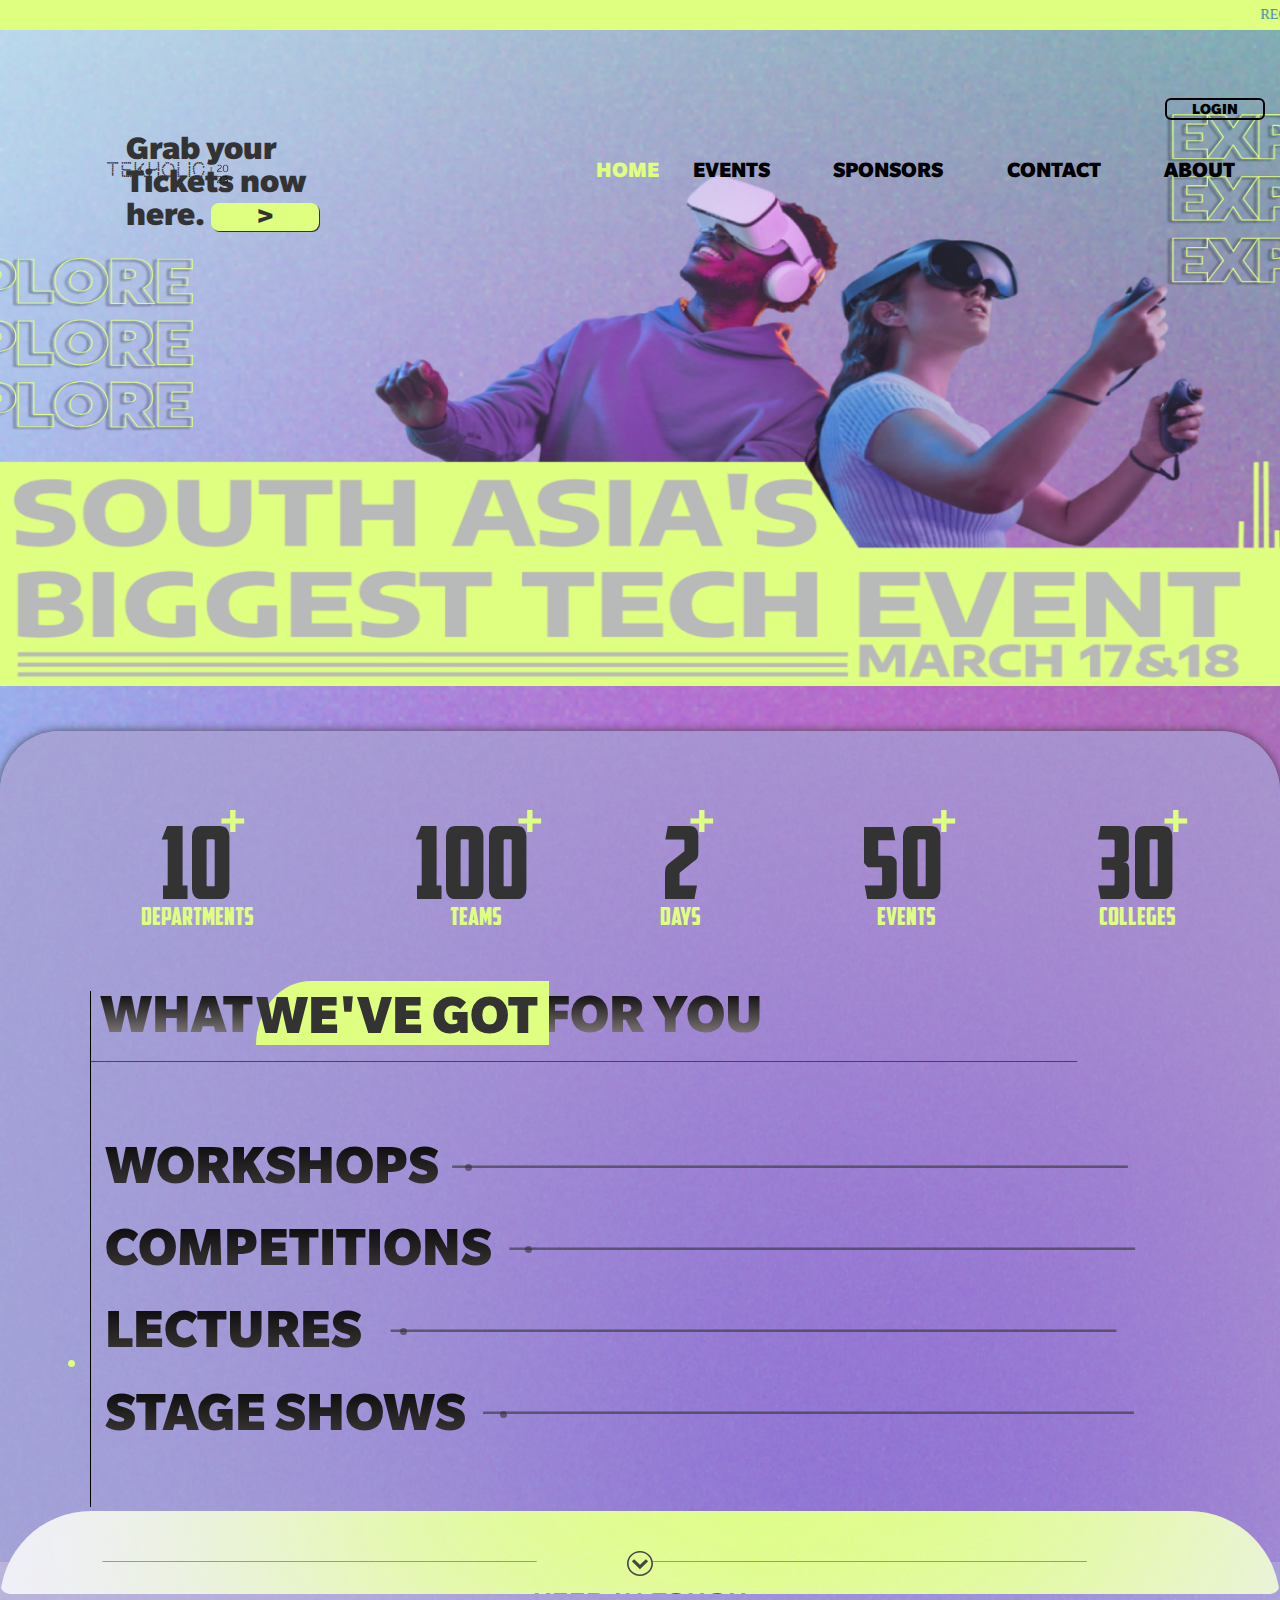
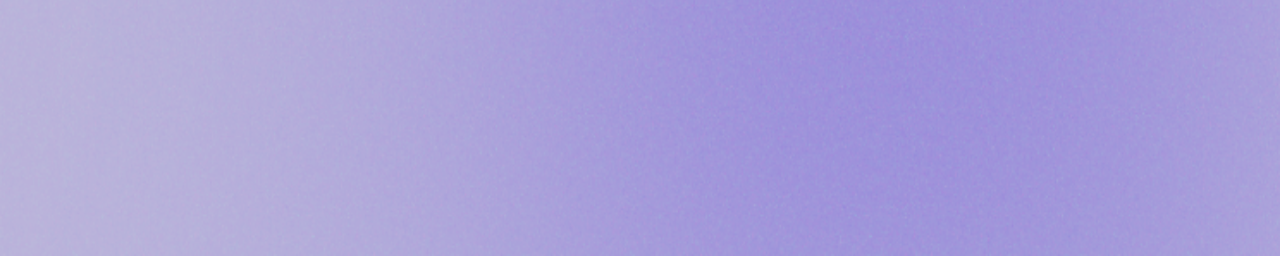
==== index.html @ 0b1e050f "code2canvas" ====
<!DOCTYPE html>
<html lang="en">

<head>
    <title>TEKHOLIC</title>
    <link rel="icon" type="image/x-icon" href="Icons/2333.png">
    <meta charset="utf-8">
    <meta name="viewport" content="width=device-width, initial-scale=1">
    <link rel="stylesheet" href="https://maxcdn.bootstrapcdn.com/bootstrap/3.4.1/css/bootstrap.min.css">
    <script src="https://ajax.googleapis.com/ajax/libs/jquery/3.6.4/jquery.min.js"></script>
    <script src="https://maxcdn.bootstrapcdn.com/bootstrap/3.4.1/js/bootstrap.min.js"></script>
    <link href="https://cdn.jsdelivr.net/npm/bootstrap@5.3.0/dist/css/bootstrap.min.css" rel="stylesheet"
        integrity="sha384-9ndCyUaIbzAi2FUVXJi0CjmCapSmO7SnpJef0486qhLnuZ2cdeRhO02iuK6FUUVM" crossorigin="anonymous">
    <script src="https://cdn.jsdelivr.net/npm/bootstrap@5.3.0/dist/js/bootstrap.bundle.min.js"
        integrity="sha384-geWF76RCwLtnZ8qwWowPQNguL3RmwHVBC9FhGdlKrxdiJJigb/j/68SIy3Te4Bkz"
        crossorigin="anonymous"></script>
    <link rel="stylesheet" href="style.css" type="text/css">
    <link rel="stylesheet" href="https://www.fontsaddict.com/fontface/american-captain.ttf">
    <link rel="stylesheet" href="https://maxcdn.bootstrapcdn.com/bootstrap/3.4.1/css/bootstrap.min.css">
    <script src="https://ajax.googleapis.com/ajax/libs/jquery/3.7.1/jquery.min.js"></script>
    <script src="https://maxcdn.bootstrapcdn.com/bootstrap/3.4.1/js/bootstrap.min.js"></script>
</head>

<body class="boy">
    <div>
        <marquee onclick = "window.location.href='uc.html';" style="width: 100%; background-color: #dfff80; height: 30px;">
            <div style="margin-top: 5px;">
                <a style="margin-left: 30px;">REGISTER</a>
                <a style="margin-left: 15px;">&nearr;</a>
                <a style="margin-left: 30px;">REGISTER</a>
                <a style="margin-left: 15px;">&nearr;</a>
                <a style="margin-left: 30px;">REGISTER</a>
                <a style="margin-left: 15px;">&nearr;</a>
                <a style="margin-left: 30px;">REGISTER</a>
                <a style="margin-left: 15px;">&nearr;</a>
                <a style="margin-left: 30px;">REGISTER</a>
                <a style="margin-left: 15px;">&nearr;</a>
                <a style="margin-left: 30px;">REGISTER</a>
                <a style="margin-left: 15px;">&nearr;</a>
                <a style="margin-left: 30px;">REGISTER</a>
                <a style="margin-left: 15px;">&nearr;</a>
                <a style="margin-left: 30px;">REGISTER</a>
                <a style="margin-left: 15px;">&nearr;</a>
                <a style="margin-left: 30px;">REGISTER</a>
                <a style="margin-left: 15px;">&nearr;</a>
                <a style="margin-left: 30px;">REGISTER</a>
                <a style="margin-left: 15px;">&nearr;</a>
                <a style="margin-left: 30px;">REGISTER</a>
                <a style="margin-left: 15px;">&nearr;</a>
                <a style="margin-left: 30px;">REGISTER</a>
                <a style="margin-left: 15px;">&nearr;</a>
                <a style="margin-left: 30px;">REGISTER</a>
                <a style="margin-left: 15px;">&nearr;</a>
                <a style="margin-left: 30px;">REGISTER</a>
                <a style="margin-left: 15px;">&nearr;</a>
                <a style="margin-left: 30px;">REGISTER<a>
                <a style="margin-left: 15px;">&nearr;<a>
                <a style="margin-left: 30px;">REGISTER</a>
                <a style="margin-left: 15px;">&nearr;</a>
                <a style="margin-left: 30px;">REGISTER</a>
                <a style="margin-left: 15px;">&nearr;</a>
                <a style="margin-left: 30px;">REGISTER</a>
                <a style="margin-left: 15px;">&nearr;</a>
                <a style="margin-left: 30px;">REGISTER</a>
                <a style="margin-left: 15px;">&nearr;</a>
                <a style="margin-left: 30px;">REGISTER</a>
                <a style="margin-left: 15px;">&nearr;</a>
                <a style="margin-left: 30px;">REGISTER</a>
                <a style="margin-left: 15px;">&nearr;</a>
                <a style="margin-left: 30px;">REGISTER</a>
                <a style="margin-left: 15px;">&nearr;</a>
                <a style="margin-left: 30px;">REGISTER</a>
                <a style="margin-left: 15px;">&nearr;</a>
                <a style="margin-left: 30px;">REGISTER</a>
                <a style="margin-left: 15px;">&nearr;</a>
                <a style="margin-left: 30px;">REGISTER</a>
                <a style="margin-left: 15px;">&nearr;</a>
                <a style="margin-left: 30px;">REGISTER</a>
                <a style="margin-left: 15px;">&nearr;</a>
                <a style="margin-left: 30px;">REGISTER</a>
                <a style="margin-left: 15px;">&nearr;</a>            
                <a style="margin-left: 30px;">REGISTER</a>
                <a style="margin-left: 15px;">&nearr;</a>
                <a style="margin-left: 30px;">REGISTER</a>
                <a style="margin-left: 15px;">&nearr;</a>
                <a style="margin-left: 30px;">REGISTER</a>
                <a style="margin-left: 15px;">&nearr;</a>
                <a style="margin-left: 30px;">REGISTER</a>
                <a style="margin-left: 15px;">&nearr;</a>
                <a style="margin-left: 30px;">REGISTER</a>
                <a style="margin-left: 15px;">&nearr;</a>
                <a style="margin-left: 30px;">REGISTER</a>
                <a style="margin-left: 15px;">&nearr;</a>
                <a style="margin-left: 30px;">REGISTER</a>
                <a style="margin-left: 15px;">&nearr;</a> 
                <a style="margin-left: 30px;">REGISTER</a>
                <a style="margin-left: 15px;">&nearr;</a>
                <a style="margin-left: 30px;">REGISTER</a>
                <a style="margin-left: 15px;">&nearr;</a>
                <a style="margin-left: 30px;">REGISTER</a>
                <a style="margin-left: 15px;">&nearr;</a>
                <a style="margin-left: 30px;">REGISTER</a>
                <a style="margin-left: 15px;">&nearr;</a>
                <a style="margin-left: 30px;">REGISTER</a>
                <a style="margin-left: 15px;">&nearr;</a>
                <a style="margin-left: 30px;">REGISTER</a>
                <a style="margin-left: 15px;">&nearr;</a>
                <a style="margin-left: 30px;">REGISTER</a>
                <a style="margin-left: 15px;">&nearr;</a>
                <a style="margin-left: 30px;">REGISTER</a>
                <a style="margin-left: 15px;">&nearr;</a>
                <a style="margin-left: 30px;">REGISTER</a>
                <a style="margin-left: 15px;">&nearr;</a>
                <a style="margin-left: 30px;">REGISTER<a>
                <a style="margin-left: 15px;">&nearr;</a>
                <a style="margin-left: 30px;">REGISTER</a>
                <a style="margin-left: 15px;">&nearr;</a>
                <a style="margin-left: 30px;">REGISTER</a>
                <a style="margin-left: 15px;">&nearr;</a>
                <a style="margin-left: 30px;">REGISTER</a>
                <a style="margin-left: 15px;">&nearr;</a>
                <a style="margin-left: 30px;">REGISTER</a>
                <a style="margin-left: 15px;">&nearr;</a>
                <a style="margin-left: 30px;">REGISTER</a>
                <a style="margin-left: 15px;">&nearr;</a>
                <a style="margin-left: 30px;">REGISTER</a>
                <a style="margin-left: 15px;">&nearr;</a>
                <a style="margin-left: 30px;">REGISTER</a>
                <a style="margin-left: 15px;">&nearr;</a>
                <a style="margin-left: 30px;">REGISTER</a>
                <a style="margin-left: 15px;">&nearr;</a>
                <a style="margin-left: 30px;">REGISTER</a>
                <a style="margin-left: 15px;">&nearr;</a>
                <a style="margin-left: 30px;">REGISTER</a>
                <a style="margin-left: 15px;">&nearr;</a>
                <a style="margin-left: 30px;">REGISTER</a>
                <a style="margin-left: 15px;">&nearr;</a>
                <a style="margin-left: 30px;">REGISTER</a>
                <a style="margin-left: 15px;">&nearr;</a>
                <a style="margin-left: 30px;">REGISTER</a>
                <a style="margin-left: 15px;">&nearr;</a>
                <a style="margin-left: 30px;">REGISTER</a>
                <a style="margin-left: 15px;">&nearr;</a>
                <a style="margin-left: 30px;">REGISTER</a>
                <a style="margin-left: 15px;">&nearr;</a>
                <a style="margin-left: 30px;">REGISTER</a>
                <a style="margin-left: 15px;">&nearr;</a>
                <a style="margin-left: 30px;">REGISTER</a>
                <a style="margin-left: 15px;">&nearr;</a>
                <a style="margin-left: 30px;">REGISTER</a>
                <a style="margin-left: 15px;">&nearr;</a>
                <a style="margin-left: 30px;">REGISTER</a>
                <a style="margin-left: 15px;">&nearr;</a>
                <a style="margin-left: 30px;">REGISTER</a>
                <a style="margin-left: 15px;">&nearr;</a>
                <a style="margin-left: 30px;">REGISTER</a>
                <a style="margin-left: 15px;">&nearr;</a>
                <a style="margin-left: 30px;">REGISTER</a>
                <a style="margin-left: 15px;">&nearr;</a>
                <a style="margin-left: 30px;">REGISTER</a>
                <a style="margin-left: 15px;">&nearr;</a>
                <a style="margin-left: 30px;">REGISTER</a>
                <a style="margin-left: 15px;">&nearr;</a>
                <a style="margin-left: 30px;">REGISTER</a>
                <a style="margin-left: 15px;">&nearr;</a>
                <a style="margin-left: 30px;">REGISTER</a>
                <a style="margin-left: 15px;">&nearr;</a>
                <a style="margin-left: 30px;">REGISTER</a>
                <a style="margin-left: 15px;">&nearr;</a>
                <a style="margin-left: 30px;">REGISTER</a>
                <a style="margin-left: 15px;">&nearr;</a>
                <a style="margin-left: 30px;">REGISTER</a>
                <a style="margin-left: 15px;">&nearr;</a>
                <a style="margin-left: 30px;">REGISTER</a>
                <a style="margin-left: 15px;">&nearr;</a>
                <a style="margin-left: 30px;">REGISTER</a>
                <a style="margin-left: 15px;">&nearr;</a>
                <a style="margin-left: 30px;">REGISTER</a>
                <a style="margin-left: 15px;">&nearr;</a>
                <a style="margin-left: 30px;">REGISTER</a>
                <a style="margin-left: 15px;">&nearr;</a>
                <a style="margin-left: 30px;">REGISTER</a>
                <a style="margin-left: 15px;">&nearr;</a>
                <a style="margin-left: 30px;">REGISTER</a>
                <a style="margin-left: 15px;">&nearr;</a>
                <a style="margin-left: 30px;">REGISTER</a>
                <a style="margin-left: 15px;">&nearr;</a>
                <a style="margin-left: 30px;">REGISTER</a>
                <a style="margin-left: 15px;">&nearr;</a>
                <a style="margin-left: 30px;">REGISTER</a>
                <a style="margin-left: 15px;">&nearr;</a>
                <a style="margin-left: 30px;">REGISTER</a>
                <a style="margin-left: 15px;">&nearr;</a>
                <a style="margin-left: 30px;">REGISTER</a>
                <a style="margin-left: 15px;">&nearr;</a>
                <a style="margin-left: 30px;">REGISTER</a>
                <a style="margin-left: 15px;">&nearr;</a>
                <a style="margin-left: 30px;">REGISTER</a>
                <a style="margin-left: 15px;">&nearr;</a>
                <a style="margin-left: 30px;">REGISTER</a>
                <a style="margin-left: 15px;">&nearr;</a>
                <a style="margin-left: 30px;">REGISTER</a>
                <a style="margin-left: 15px;">&nearr;</a>
                <a style="margin-left: 30px;">REGISTER</a>
                <a style="margin-left: 15px;">&nearr;</a>
                <a style="margin-left: 30px;">REGISTER</a>
                <a style="margin-left: 15px;">&nearr;</a>
                <a style="margin-left: 30px;">REGISTER</a>
                <a style="margin-left: 15px;">&nearr;</a>
        </marquee>
        <div>
            <img src="images/HOM.png" style="width: 100%; height: 600px; margin-top: 50px;">
            <div id="abc">
                <nav style="position: absolute; margin-top: -47%;">
                    <ul>
                         <li>
                            <SPAN onclick = "window.location.href='uc.html';" STYLE="border: 1px solid; border-radius: 6px; font-family: oneplus; padding-left: 25px; padding-top: 1px; border-width: 2px; padding-bottom: 1px; padding-right: 25px;" class="navy" href="#">LOGIN</SPAN>
                        </li>
                    </ul>
                    <div>
                        <ul>
                            <span style="font-family: DT; font-size: 20px;">TEKHOLIC</span>
                            <span style="margin-right: 360px;">|<img src="Icons/233.png"></span>
                            <li><span class="navy" style="font-family: oneplus; font-size: 20px; color: #dfff80;"href="#">HOME</span></li>
                            <li><a class="navy" style="font-family: oneplus; font-size: 20px;" href="CSE.HTML">EVENTS</a></li>
                            <li><a class="navy" style="font-family: oneplus; font-size: 20px;" href="uc.html">SPONSORS</a></li>
                            <li><a class="navy" style="font-family: oneplus; font-size: 20px;" href="uc.html">CONTACT</a></li>
                            <li><a class="navy" style="font-family: oneplus; font-size: 20px;" href="uc.html">ABOUT</a></li>
                        </ul>
                    </div>
                </nav>
            </div>
            <H2 style="margin-top: -554px; font-size: 30px; margin-left: 126px; width: 205px; font-family: oneplus; ">Grab your Tickets now here. <button onclick = "window.location.href='uc.html';" style="width: 108px; border: 0px; box-shadow: 1px 1px; border-radius: 8px; background-color: #dfff80; font-size: 25px;">&gt;</button> </H2>
        </div>
    </div>
    <div style="margin-top: 500px; height: 831px;">
        <img src="images/Sc.png" style="border-radius: 60px 60px 0px 0px;  height: 125%; z-index: 3; position: absolute; opacity: 0.8; box-shadow: 0px 0px 10px; width: 100%; z-index: 3;">
        <ul style="list-style-type: none; z-index: 6; position: absolute; display: flex;">
            <li class="lidow">10</li>
            <li class="lid-plus">+</li>
            <li class="lid-cont-1">DEPARTMENTS</li>
            <li class="lidow">100</li>
            <li class="lid-plus">+</li>
            <li class="lid-cont-2">TEAMS</li>
            <li class="lidow">2</li>
            <li class="lid-plus">+</li>
            <li class="lid-cont-3">DAYS</li>
            <li class="lidow">50</li>
            <li class="lid-plus">+</li>
            <li class="lid-cont-4">EVENTS</li>
            <li class="lidow">30</li>
            <li class="lid-plus">+</li>
            <li class="lid-cont-5">COLLEGES</li>
        </ul>
        <h2 style="font-size: 50px; margin-left: 100px; font-family: oneplus; z-index: 6; position: absolute; background: linear-gradient(to bottom, #000000, #948b8b); -webkit-background-clip: text; -webkit-text-fill-color: transparent; margin-top: 257px;">WHAT &nbsp;&nbsp;&nbsp;&nbsp;&nbsp;&nbsp;&nbsp;&nbsp;&nbsp;&nbsp;&nbsp;&nbsp;&nbsp;&nbsp;&nbsp;&nbsp;&nbsp;&nbsp;&nbsp;&nbsp;&nbsp;&nbsp;&nbsp;&nbsp;&nbsp;&nbsp;&nbsp;&nbsp;&nbsp;&nbsp; FOR YOU</h2>
            <SPAN style="font-size: 50px; margin-left: 256px; font-family: oneplus; width: 293px; height: 64px;z-index: 6; position: absolute; margin-top: 250px; border-radius: 121px 0px 16px 9px / 141px 0px 0px 0px; background-color: #dfff80;">WE'VE GOT</SPAN>
            <span style="margin-left: 90px; z-index: 6; position: absolute; margin-top: 260px;  border-left: 1px solid black; height: 516px;"></span>
            <span style="margin-left: 90px; z-index: 6; position: absolute; margin-top: 315px;">_____________________________________________________________________________________________________________________________________________</span>
            <ul  style=" Font-size: 50px; margin-left: 105px; margin-top: 370px; z-index: 6; position: absolute;">
                <li style=" margin-top: 30px; font-family: oneplus; display: inline-block; background: linear-gradient(to bottom, #000000, #494343); -webkit-background-clip: text; -webkit-text-fill-color: transparent">WORKSHOPS</li>
                <Li style=" font-size: 22px; margin-top: -51px; opacity: .6; margin-left: 380px;"></Li><span style="margin-left: 79%; opacity: .6; z-index: 6; position: absolute; margin-top: -74px;"> ___________________________</span>
                <li style=" margin-top: 30px; font-family: oneplus; list-style-type: none; background: linear-gradient(to bottom, #000000, #494343);-webkit-background-clip: text; -webkit-text-fill-color: transparent">COMPETITIONS</li>
                <Li style=" font-size: 22px; margin-top: -51px; opacity: .6; margin-left: 440px;"></Li><span style="margin-left: 92%; opacity: .6; z-index: 6; position: absolute; margin-top: -74px;"> _________________________</span>
                <li style=" margin-top: 30px; font-family: oneplus; list-style-type: none; background: linear-gradient(to bottom, #000000, #494343); -webkit-background-clip: text; -webkit-text-fill-color: transparent">LECTURES</li>
                <Li style=" font-size: 22px; margin-top: -51px; opacity: .6; margin-left: 315px;"></Li><span style="margin-left: 65%; opacity: .6; z-index: 6; position: absolute; margin-top: -74px;"> _____________________________</span>
                <Li style=" margin-left: -17px; font-size: 22px; color: #dfff80;"></Li>
                <li style=" font-family: oneplus; list-style-type: none; background: linear-gradient(to bottom, #000000, #494343); -webkit-background-clip: text; -webkit-text-fill-color: transparent">STAGE SHOWS</li>
                <Li style=" font-size: 22px; margin-top: -51px; opacity: .6; margin-left: 415px;"></Li><span style="margin-left: 86%; opacity: .6; z-index: 6; position: absolute; margin-top: -75px;"> __________________________</span>
            </ul>
            <span style=" z-index: 6; position: absolute; font-size: 22px; margin-top: 225px; opacity: .6; margin-left: 159px; color: white;"></span>
    </div>
    </body>
    <footer  id="hiddenDiv" style="position: absolute; z-index: 7; width: 100%; margin-top: -4%;">
        <img src="images/s-d.png" style="width: 100%; border-radius: 91px 91px 0px 0px; height: 275px;">
        <img src="Icons/chevron-circle-down-o.svg" id="toggleButton" onclick="toggleHiddenDiv()" style="display: block; z-index: 7; margin-left: auto; margin-right: auto; width: 2%; margin-top: -235px;">
        <span style="margin-left: 8%; opacity: .6; z-index: 6; position: absolute; margin-top: -30px;"> ______________________________________________________________</span>
        <span style="margin-left: 51%; opacity: .6; z-index: 6; position: absolute; margin-top: -30px;"> ______________________________________________________________</span>
        <h2 style="color: #3e3535db; font-family:alum; font-size: 50px; margin-top: 5px; text-align: center;">KEEP IN TOUCH</h2>
       <div style="margin-left: 370px; margin-top: 35px;" >
        <img src="Icons/email.png" style="display: inline-block; margin-left: 80px; ">
        <img src="Icons/instagram.png" style="display: inline-block; margin-left: 80px; ">
        <img src="Icons/facebook.png" style="display: inline-block; margin-left: 80px; ">
        <img src="Icons/twitter.png" style="display: inline-block; margin-left: 80px; ">
        <img src="Icons/youtube.png " style="display: inline-block; margin-left: 80px; margin-top: 15px;">
       </div>
        <h4 style="color: #3e3535db; font-family:alum; text-align: center; margin-top: 40px;">Privacy policy | Terms & Conditions</h4>
    </footer>
    <script>
        function toggleHiddenDiv() {
          var hiddenDiv = document.getElementById("hiddenDiv");
          var toggleButton = document.getElementById("toggleButton");
          
          if (hiddenDiv.style.height === "100px") {
            hiddenDiv.style.height = "275px"; // Set the full height of the div
            toggleButton.innerText = "Hide Div";
          } else {
            hiddenDiv.style.height = "100px"; // Set the initial height of the div
            toggleButton.innerText = "Show Div";
          }
        }
      </script>

</html>
---- style.css ----
.navy {
    transition: color .2s;
    color: black;
}

.navy:hover {
    color: #dfff80;
}
.navyevents {
    transition: color .2s;
    color: #E3E3E3;
}

.navyevents:hover {
    color: #dfff80;
}

* {
    margin: 0;
    padding: 0;
    font-family: verdana;
}

#abc {
    width: 100%;
    background-image: url(img2.jpg);
    background-size: cover;
}

nav {
    width: 100%;
    height: 50px;
    line-height: 50px;
}

nav ul {
    float: right;
    margin-right: 15px;
}

nav ul li {
    list-style-type: none;
    display: inline-block;
    transition: 0.7s all;
}

nav ul li a {
    text-decoration: none;
    padding: 30px;
}
@font-face {
    font-family: 'ac';
    src: url(Fonts/american-captain/American\ Captain.ttf);
}

@font-face {
    font-family: 'DT';
    src: url(Fonts/dotness/dotness.ttf);
}

@font-face {
    font-family: 'oneplus';
    src: url(Fonts/one/SlateForOnePlus-Black.ttf);
}
@font-face {
    font-family: 'onepus';
    src: url(Fonts/one/SlateForOnePlus-Regular.ttf);
}
@font-face {
    font-family: 'alum';
    src: url(Fonts/AlumniSans-VariableFont_wght.ttf);
}

.boy {
    background-image: url(images/Screenshot\ \(64\).png);
    background-repeat: no-repeat;
    background-size: cover;
}
.cse-bg{
    background-image: url(images/Screenshot\ \(70\).png);
    background-repeat: no-repeat;
    background-size: cover;
}

.lidow {
    font-family: ac;
    font-size: 100px;
    display: inline-block;
    margin-left: 160px;
    margin-top: 60px;
}

.lid-plus {
    font-family: ac;
    font-size: 52px;
    display: inline-block;
    margin-left: -12px;
    margin-top: 53px;
    color: #dfff80;
}
.lid-cont-1 {
    font-family: ac;
    font-size: 25px;
    display: inline-block;
    margin-left: -105px;
    margin-top: 167px;
    color: #dfff80;

}
.lid-cont-2 {
    font-family: ac;
    font-size: 25px;
    display: inline-block;
    margin-left: -93px;
    margin-top: 167px;
    color: #dfff80;

}
.lid-cont-3 {
    font-family: ac;
    font-size: 25px;
    display: inline-block;
    margin-left: -55px;
    margin-top: 167px;
    color: #dfff80;

}
.lid-cont-4 {
    font-family: ac;
    font-size: 25px;
    display: inline-block;
    margin-left: -80px;
    margin-top: 167px;
    color: #dfff80;

}
.lid-cont-5 {
    font-family: ac;
    font-size: 25px;
    display: inline-block;
    margin-left: -90px;
    margin-top: 167px;
    color: #dfff80;

}

.line {
    height: 3px;
    width: 50px;
    background: green;
    position: relative; 
  }
  
  .line:after, 
  .line:before {
    content: '';
    position: absolute; 
    width: 10px;
    height: 10px;
    background: green; 
    top: 50%;
    transform: translateY(-50%);
    border-radius: 50%
  }
  
  .line:after {
    right: 0
  }
  .list-dep {
    transition: color .2s;
    color: #FFFFFF;
    display: inline-block;
    font-family: oneplus; 
    font-size: 20px;
    margin-left: 8%;
}

.list-dep:hover {
    color: #dfff80;
}
.list-ppd{
    margin-left: 13%;
    font-family: oneplus;
    list-style-type: none;
    color: #8A8888;
    font-size: 43px;
    margin-top: 15px;

}
.card {
    box-shadow: 0 4px 8px 0 rgba(0,0,0,0.2);
    transition: 0.3s;
    width: 40%;
  }
  #hiddenDiv {
    width: 200px;
    height: 83px; /* Set the height you want to initially show */
    position: relative;
    left: 50%;
    transform: translateX(-50%);
    transition: height 0.4s ease-in-out;
    overflow: hidden; /* Hide overflowing content */
    border-radius: 10px;
  }
  #button {
    position: relative;
    z-index: 2; /* Ensure button is above the hidden div */
  }
  #toggleButton {
    cursor: pointer;
    border-radius: 5px;
  }
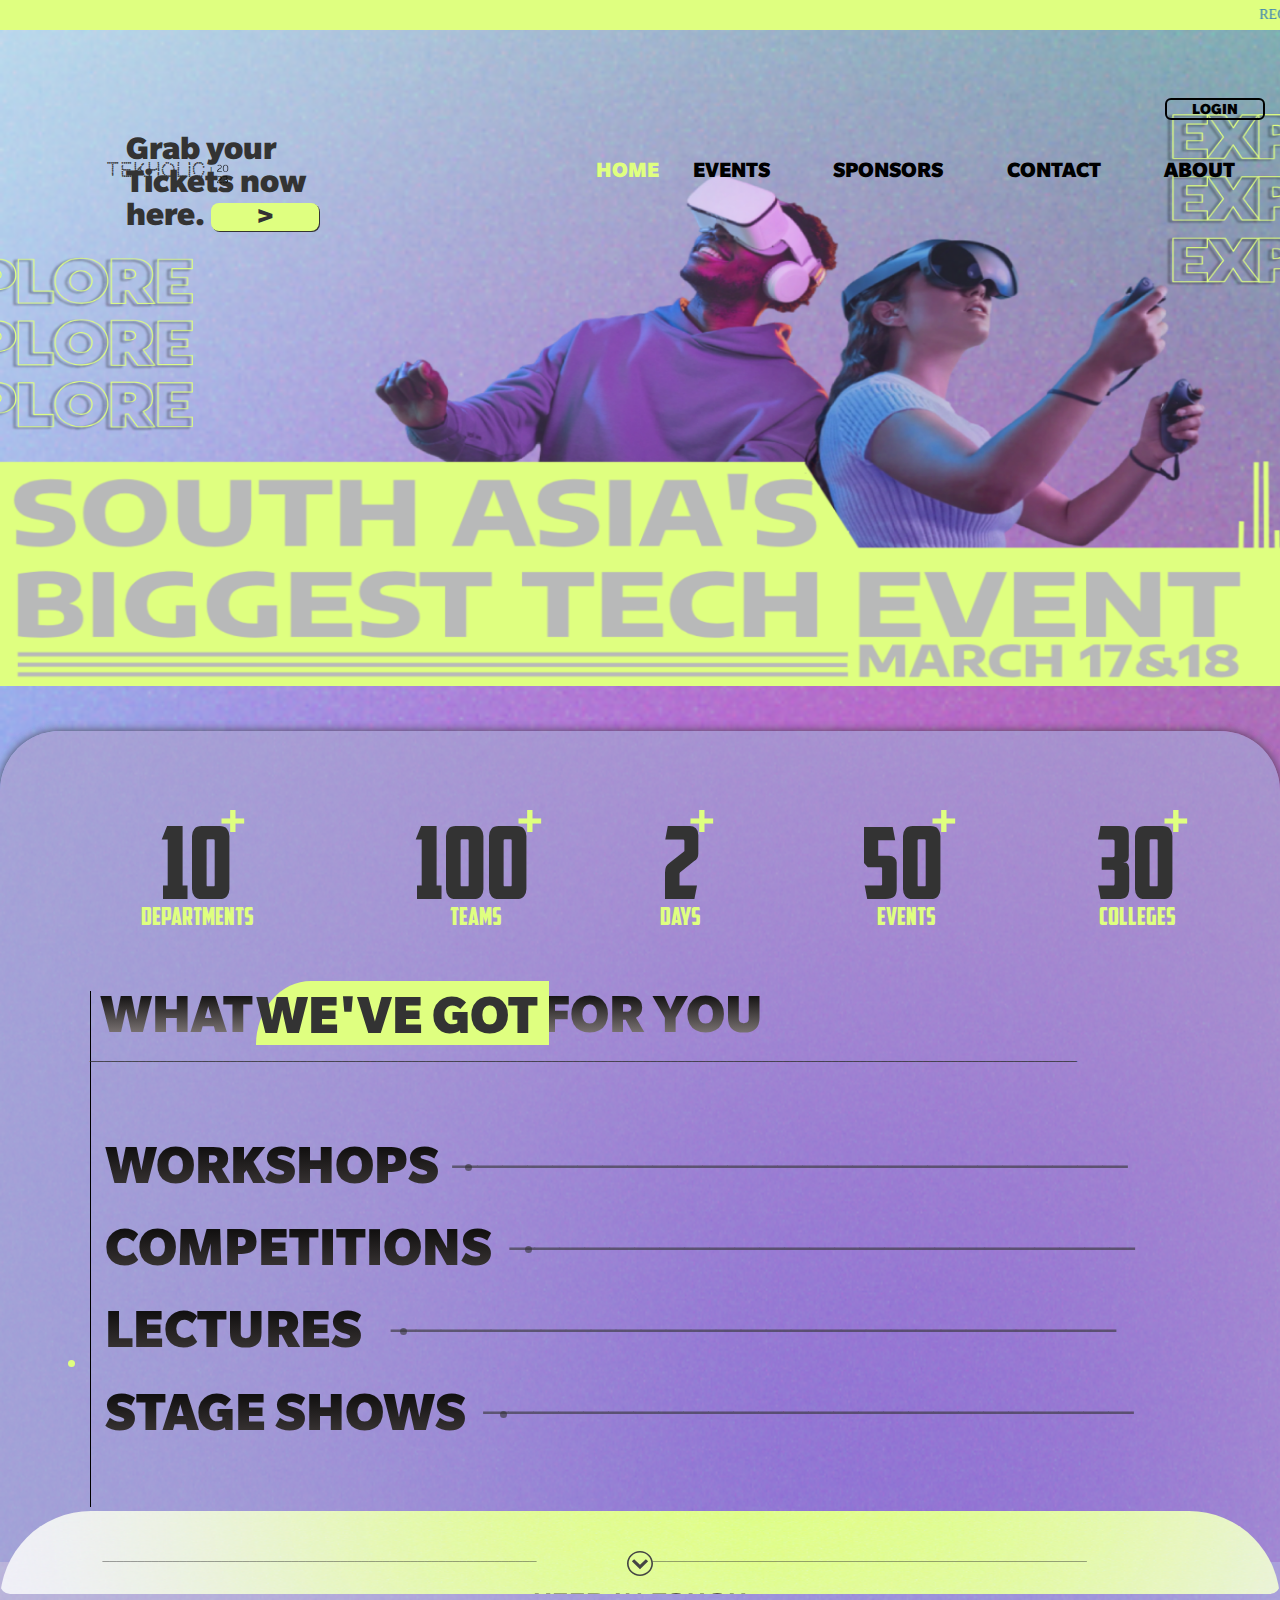
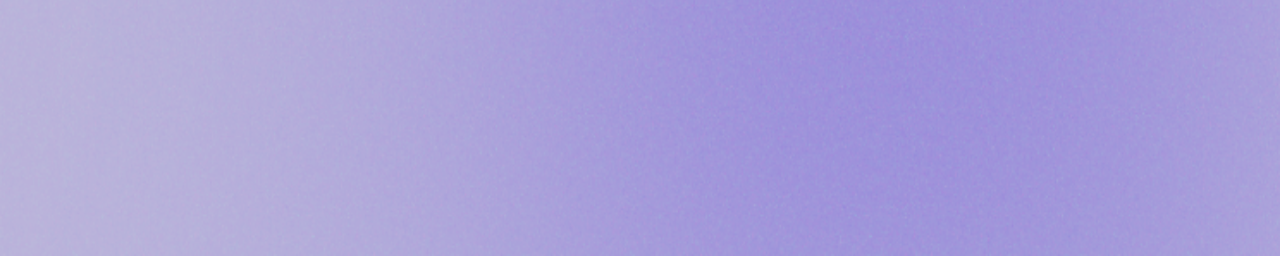
==== commit fbf48d49: "Update index.html" ====
--- a/index.html
+++ b/index.html
@@ -278,10 +278,10 @@
         <h2 style="color: #3e3535db; font-family:alum; font-size: 50px; margin-top: 5px; text-align: center;">KEEP IN TOUCH</h2>
        <div style="margin-left: 370px; margin-top: 35px;" >
         <img src="Icons/email.png" style="display: inline-block; margin-left: 80px; ">
-        <img src="Icons/instagram.png" style="display: inline-block; margin-left: 80px; ">
-        <img src="Icons/facebook.png" style="display: inline-block; margin-left: 80px; ">
+        <img src="Icons/instagram.png"  onclick = "window.location.href='https://www.instagram.com/csevast?igsh=MXgxN3dxNTNmYTF1Ng==';" style="display: inline-block; margin-left: 80px; ">
+        <img src="Icons/facebook.png"  onclick = "window.location.href='https://www.facebook.com/CSEVASTIANS/';" style="display: inline-block; margin-left: 80px; ">
         <img src="Icons/twitter.png" style="display: inline-block; margin-left: 80px; ">
-        <img src="Icons/youtube.png " style="display: inline-block; margin-left: 80px; margin-top: 15px;">
+        <img src="Icons/youtube.png "  onclick = "window.location.href='https://www.youtube.com/live/P1hVOvFalOI?si=MZDoKH7ksv35Zwkn';" style="display: inline-block; margin-left: 80px; margin-top: 15px;">
        </div>
         <h4 style="color: #3e3535db; font-family:alum; text-align: center; margin-top: 40px;">Privacy policy | Terms & Conditions</h4>
     </footer>
@@ -300,4 +300,4 @@
         }
       </script>
 
-</html>+</html>
